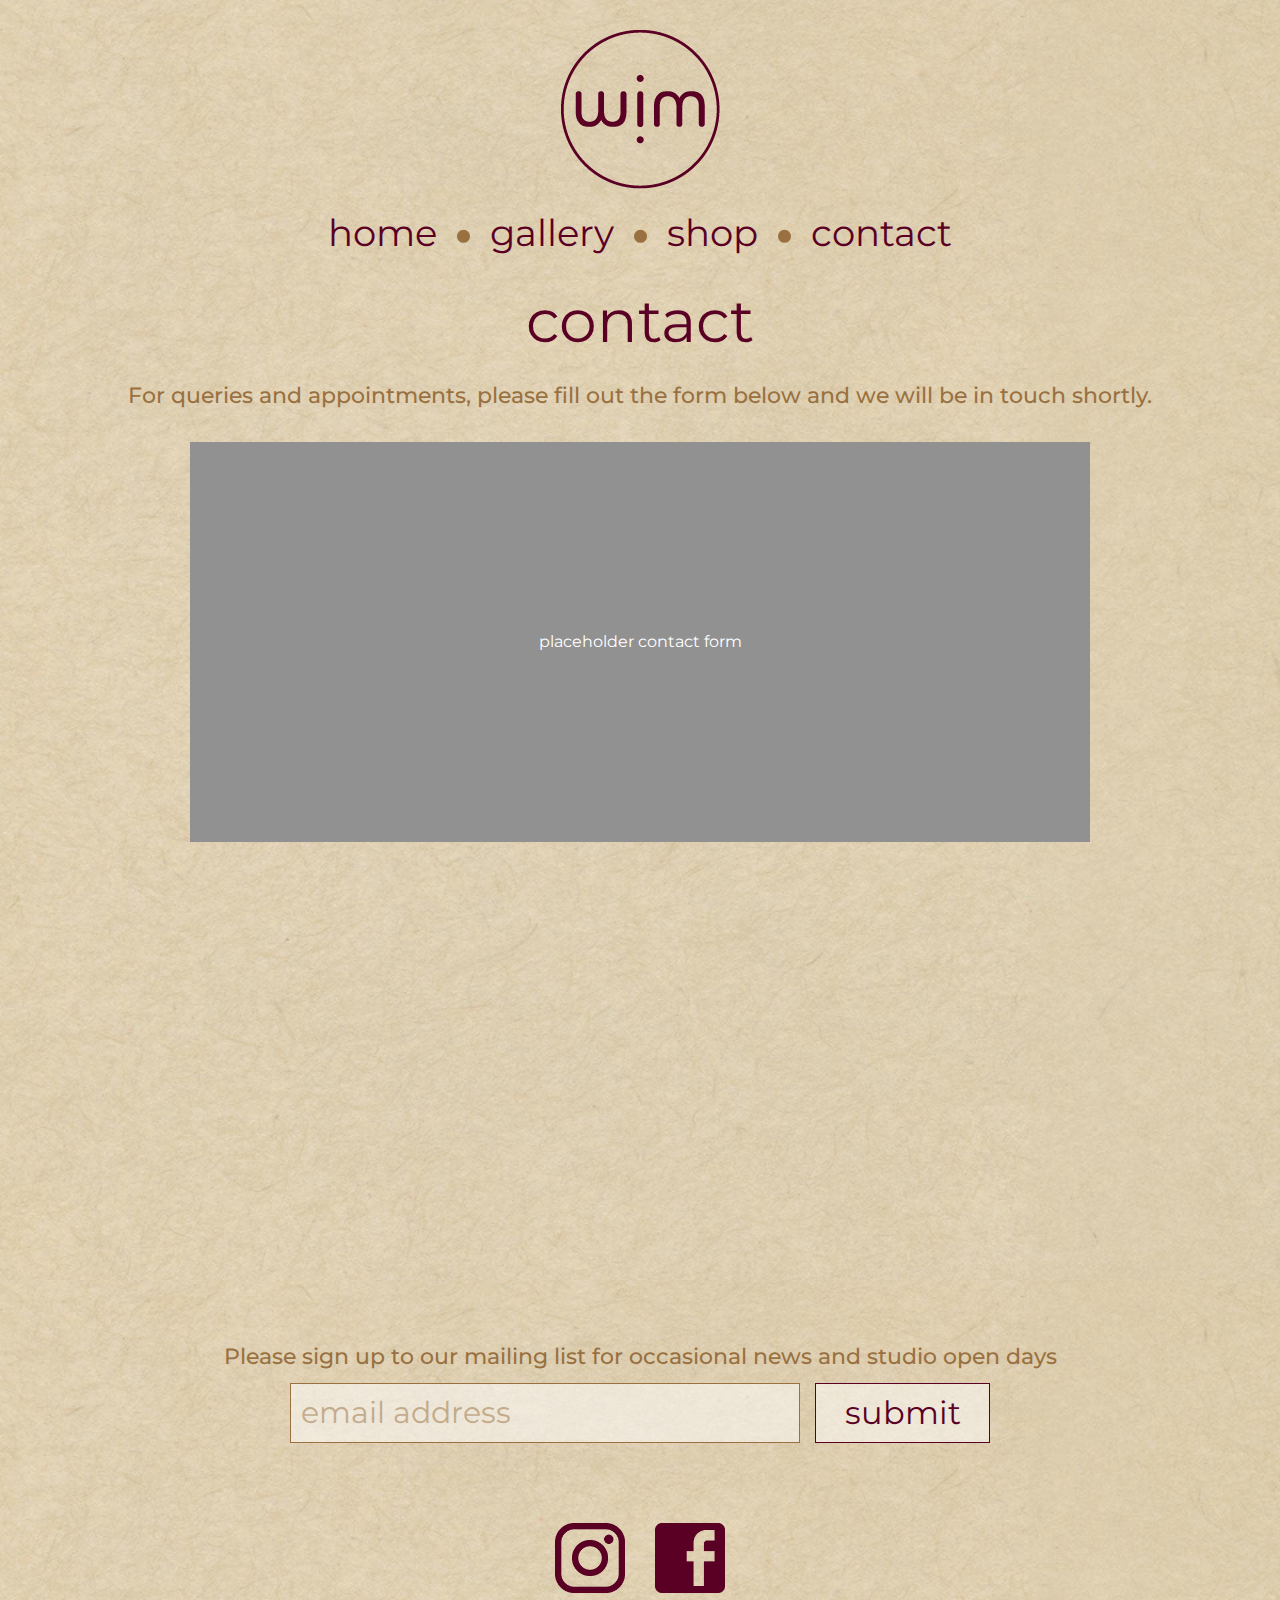
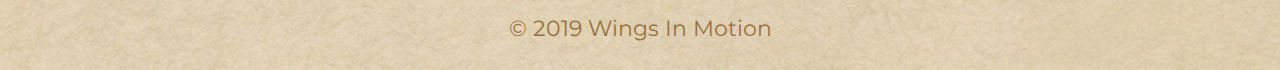
==== contact.html @ e887c4be "added shop and contact pages" ====
<!doctype html>
<html lang="en">

<head>
	<meta charset="utf-8">
	<meta http-equiv="x-ua-compatible" content="ie=edge">
	<title>Wings In Motion - Contact</title>
	<meta name="description" content="Bespoke and limited edition items for home and garden from the homebased studio of Dawn McGowan.">
	<meta name="viewport" content="width=device-width, initial-scale=1, shrink-to-fit=no">
	<link rel="apple-touch-icon" sizes="180x180" href="apple-touch-icon.png">
	<link rel="icon" type="image/png" sizes="32x32" href="favicon-32x32.png">
	<link rel="icon" type="image/png" sizes="16x16" href="favicon-16x16.png">
	<link rel="manifest" href="site.webmanifest">
	<link rel="mask-icon" href="safari-pinned-tab.svg" color="#5a0024">
	<meta name="apple-mobile-web-app-title" content="Wings In Motion">
	<meta name="application-name" content="Wings In Motion">
	<meta name="msapplication-TileColor" content="#decfb0">
	<meta name="theme-color" content="#decfb0">
	<link rel="stylesheet" type="text/css" href="css/reset.css">
	<link rel="stylesheet" type="text/css" href="css/main.css">
	<link href="https://fonts.googleapis.com/css?family=Montserrat:300,400,500,600" rel="stylesheet">
	<link rel="stylesheet" href="https://use.fontawesome.com/releases/v5.7.2/css/all.css" integrity="sha384-fnmOCqbTlWIlj8LyTjo7mOUStjsKC4pOpQbqyi7RrhN7udi9RwhKkMHpvLbHG9Sr" crossorigin="anonymous">
</head>
<body>
	<header>
		<a class="wimround-header" href="index.html">
			<img src="img/wimround.png" alt="logo">
		</a>
		<img class="hamburger" src="img/hamburger.svg" alt="Hamburger Menu">
		<ul class="nav">
			<li class="nav-item pointer"><a href="index.html">home</a></li>
			<li class="nav-divider"><span class="dot"></span></li>
			<li class="nav-item pointer"><a href="gallery.html">gallery</a></li>
			<li class="nav-divider"><span class="dot"></span></li>
			<li class="nav-item pointer"><a href="shop.html">shop</a></li>
			<li class="nav-divider"><span class="dot"></span></li>
			<li class="nav-item pointer"><a href="contact.html">contact</a></li>
		</ul>
		<ul class="mobile-nav off-screen">
			<li class="mobile-nav-item pointer"><a href="index.html">home</a></li>
			<li class="mobile-nav-divider"></li>
			<li class="mobile-nav-item pointer"><a href="gallery.html">gallery</a></li>
			<li class="mobile-nav-divider"></li>
			<li class="mobile-nav-item pointer"><a href="shop.html">shop</a></li>
			<li class="mobile-nav-divider"></li>
			<li class="mobile-nav-item pointer"><a href="contact.html">contact</a></li>
		</ul>
	</header>
	<main>
		<h3 class="page-title">contact</h3>
		<p class="info">For queries and appointments, please fill out the form below and we will be in touch shortly.</a></p>
		<div class="placeholder"><p>placeholder contact form</p></div>
		<iframe id="map" src="https://www.google.com/maps/embed?pb=!1m18!1m12!1m3!1d3198.474444418492!2d174.6906418515781!3d-36.71116517943088!2m3!1f0!2f0!3f0!3m2!1i1024!2i768!4f13.1!3m3!1m2!1s0x6d0d3b81225725a1%3A0xe1d98d40397ce5f4!2s222+Albany+Heights+Rd%2C+Albany+Heights%2C+Auckland+0792!5e0!3m2!1sen!2snz!4v1552367468288" width="600" height="450" frameborder="0" style="border:0" allowfullscreen></iframe>
		<p class="blurb">Please sign up to our mailing list for occasional news and studio open days</p>
		<div id="newsletter">
			<!-- Begin Mailchimp Signup Form -->
			<div id="mc_embed_signup">
				<form action="https://wingsinmotion.us20.list-manage.com/subscribe/post?u=8097c81861bed3ce3797327f9&amp;id=22207b58d7" method="post" id="mc-embedded-subscribe-form" name="mc-embedded-subscribe-form" class="validate" target="_blank" novalidate>
				    <div id="mc_embed_signup_scroll">
						<div class="mc-field-group">
							<input type="email" value="" name="EMAIL" placeholder="email address" class="required email" id="mce-EMAIL">
						</div>
						<div id="mce-responses" class="clear">
							<div class="response" id="mce-error-response" style="display:none"></div>
							<div class="response" id="mce-success-response" style="display:none"></div>
						</div>    <!-- real people should not fill this in and expect good things - do not remove this or risk form bot signups-->
					    <div style="position: absolute; left: -5000px;" aria-hidden="true"><input type="text" name="b_8097c81861bed3ce3797327f9_22207b58d7" tabindex="-1" value=""></div>
					    <div class="submit-group"><input type="submit" value="submit" name="subscribe" id="mc-embedded-subscribe"></div>
				    </div>
				</form>
			</div>
		</div>
	</main>
	<footer>
		<div class="social-media">
			<a href="#"><img src="img/instagram.png" alt="Instagram"></a>
			<a href="#"><img src="img/facebook.png" alt="Facebook"></a>
		</div>
		<div class="copyright">
			<p>&copy; 2019 Wings In Motion</p>
		</div>
	</footer>
	<script src="https://ajax.googleapis.com/ajax/libs/jquery/3.3.1/jquery.min.js"></script>
<!-- 	<script type='text/javascript' src='//s3.amazonaws.com/downloads.mailchimp.com/js/mc-validate.js'></script>
 -->	<script src="js/main.js"></script>
</body>

</html>
---- css/main.css ----
body {
    font-family: 'Montserrat', sans-serif;
    font-weight: 400;
	background-image: url(../img/background.jpg);
	background-color: #DECFB0;
	background-repeat: repeat;
	background-size: contain;
	padding: 30px;
}

header {
	display: block;
	margin: auto;
	max-width: 800px;
}

.hamburger {
	display: none;
}

.logo {
	display: block;
	margin: auto;
	max-width: 369px;
}

.sublogo {
	max-width: 435px;
	display: block;
	margin: 30px auto;
}

.logo img, .sublogo img {
	width: 100%;
}

.nav {
	display: block;
	text-align: center;
}

.nav li {
	display: inline-block;
	text-align: center;
}

.dot {
	height: 0.8rem;
	width: 0.8rem;
	background-color: #997141;
	border-radius: 50%;
	display: inline-block;
}

.nav-divider {
	transform: translateY(-0.2rem);
	padding: 0 1rem;
}

.nav-item a {
	text-decoration: none;
	color: #5A0024;
	font-size: 37px;
	display: inline-block;
}

.mobile-nav {
	display: none;
	text-align: center;
}

.mobile-nav li {
	display: inline-block;
	text-align: center;
	padding: 25px 0;
}

.mobile-nav-divider {
	background-color: #5A0024;
	width: 2px;
	margin: 15px 0;
}

.mobile-nav-item a {
	text-decoration: none;
	color: #5A0024;
	font-size: 25px;
	display: inline-block;
}


.pointer {
	cursor: pointer;
	transition: 0.25s ease opacity;
}

.pointer:hover {
	opacity: 0.6;
}

.pointer:active {
	opacity: 1;
}

main {
	margin: 40px auto;
}

.blurb, .info {
	display: block;
	margin: auto;
	text-align: center;
	font-size: 22px;
	font-weight: 500;
	line-height: 1.4;
	color: #997141;
	max-width: 1400px;
	margin-top: 20px;
}

.call-to-action, .contact-link {
	text-decoration: none;
	font-weight: 500;
	color: #5A0024;
}

.hero {
	display: block;
	margin: 50px auto;
	max-width: 100%;
}

.category-container {
	text-align: center;
	display: block;
	margin: 95px auto;
	max-width: 1000px;
}

.category-name {
	margin-bottom: 15px;
	font-size: 45px;
	text-decoration: none;
	color: #5A0024;
}

.category-container img {
	margin-top: 15px;
	max-width: 100%;
}

.wimround {
	display: block;
	margin: 0 auto 75px auto;
	max-width: 100%;
}

/*GALLERY PAGE*/
.wimround-header {
	display: block;
	margin: 0 auto 25px auto;
	max-width: 100%;
}

.wimround-header img {
	display: block;
	margin: auto;
}

.page-title {
	display: block;
	margin: auto;
	text-align: center;
	font-size: 60px;
	color: #5A0024;
}

#ceramics {
	margin-top: 60px;
}

#homewares {
	margin-bottom: 60px;
}

.view-more {
	float: right;
	font-size: 24px;
	text-decoration: none;
	color: #5A0024;
	padding-right: 2px;
}

.view-more i {
	font-size: 19px;
}

.to-top-container {
	display: flex;
	flex-direction: column;
	align-items: center;
	margin-bottom: 60px;
}

.to-top {
	border: 3px solid #5A0024;
	color: #5A0024;
	border-radius: 50%;
	height: 85px;
	width: 85px;
	display: flex;
	justify-content: center;
	align-items: center;
	font-size: 22px;
	font-weight: 500;
}

.to-top-image {
	width: 260px;
	margin-top: -15px;
}

.to-top:hover {
	cursor: pointer;
}

.to-top-image:hover {
	cursor: pointer;
}

/*SHOP PAGE*/
.info {
	margin-top: 30px;
}

/*CONTACT*/
#map {
	display: block;
	margin: auto;
}

/*MAILCHIMP*/
#newsletter {
	display: block;
	margin: 10px auto;
	max-width: 700px;
}

#mc_embed_signup_scroll {
	display: flex;
	justify-content: center;
	height: 60px;
}

.mc-field-group {
	width: 75%;
	padding-right: 15px;
}

#mce-EMAIL {
	width: 100%;
	height: 100%;
	padding-left: 10px;
	font-family: 'Montserrat', sans-serif;
	font-weight: 400;
	font-size: 30px;
	color: #997141;
	border: 1px solid #997141;
	background-color: rgba(255, 255, 255, 0.5);
}

#mce-EMAIL:focus {
	background-color: rgba(255, 255, 255, 1);
	outline-color: #5A0024;
}

#mce-EMAIL::-webkit-input-placeholder {
	color: #997141;
	opacity: 0.5;
}

#mce-EMAIL::-moz-placeholder {
	color: #997141;
	opacity: 0.5;
}

#mce-EMAIL:-ms-input-placeholder {
	color: #997141;
	opacity: 0.5;
}

#mce-EMAIL::placeholder {
	color: #997141;
	opacity: 0.5;
}

.submit-group {
	width: 25%;
}

#mc-embedded-subscribe {
	width: 100%;
	height: 100%;
	font-family: 'Montserrat', sans-serif;
	font-weight: 400;
	font-size: 32px;
	color: #5A0024;
	border: 1.5px solid #5A0024;
	background-color: rgba(255, 255, 255, 0.5);
	transition: 0.25s ease background-color;
}

#mc-embedded-subscribe:hover {
	cursor: pointer;
	background-color: rgba(255, 255, 255, 1);
}

#mc-embedded-subscribe:active {
	background-color: rgba(255, 255, 255, 0.5);
}

#mc-embedded-subscribe:focus {
	outline-color: #5A0024;
}

#mce-success-response {
	font-family: 'Montserrat', sans-serif;
	font-weight: 400;
	color: #5A0024;
}

/*Footer*/
footer {
	width: 100%;
	padding: 40px 0 0 0;
}

.social-media {
	display: flex;
	width: 100%;
	justify-content: center;
}

.social-media a {
	height: 70px;
	margin: 0 15px;
}

.social-media img {
	height: 100%;
}

.social-media img:hover {
	opacity: 0.8;
}

.copyright {
	width: 100%;
	margin-top: 25px;
}

.copyright p {
	text-align: center;
	color: #997141;
	font-size: 22px;
}

/*TABLET PORTRAIT*/
@media only screen and (max-width: 900px) {
 	body {
    	padding-right: 0;
    	padding-left: 0;
    }

	.to-top {
		height: 70px;
		width: 70px;
		font-size: 18px;
	}

	.to-top-image {
		width: 210px;
		margin-top: -15px;
	}
}

/*MOBILE*/
@media only screen and (max-width: 660px) {
	.logo {
		max-width: 250px;
		padding-left: 6px;
	}

	.sublogo {
		max-width: 395px;
		padding: 0 5px;
	}

	.nav {
		display: none;
	}

	.mobile-nav {
		display: flex;
		justify-content: space-around;
		position: absolute;
		top: 160px;
		width: 100%;
		background-color: rgba(255, 255, 255, 0.4);
		-webkit-transition: all 0.6s ease; /* Safari */
  		transition: all 0.6s ease;
	}

	.off-screen {
		transform: translateX(-100%);
	}

	.hamburger {
		display: block;
		position: absolute;
		top: 60px;
		right: 20px;
		height: 60px;
	}

	.blurb {
		font-size: 18px;
		padding: 0 10px;
	}

	.view-more {
		float: right;
		font-size: 22px;
		text-decoration: none;
		color: #5A0024;
		padding-right: 2px;
	}

	.view-more i {
		font-size: 16px;
	}

	#mc_embed_signup_scroll {
		flex-direction: column;
		align-items: center;
		height: 120px;
	}

	.mc-field-group {
		width: 100%;
		padding: 0;
		margin-bottom: 10px;
		height: 60px;
	}

	#mce-EMAIL {
		text-align: center;
	}

	.submit-group {
		width: 100%;
		height: 60px;
	}

	.to-top {
		border-width: 2px;
		height: 55px;
		width: 55px;
		font-size: 14px;
	}

	.to-top-image {
		width: 170px;
		margin-top: -10px;
	}

	#map {
		width: 90%;
	}

}

/*DELETE THIS*/
.placeholder {
	height: 400px;
	max-width: 900px;
	background-color: #919191;
	display: block;
	margin: 30px auto;
	display: flex;
	justify-content: center;
	align-items: center;
	color: #fff;
}
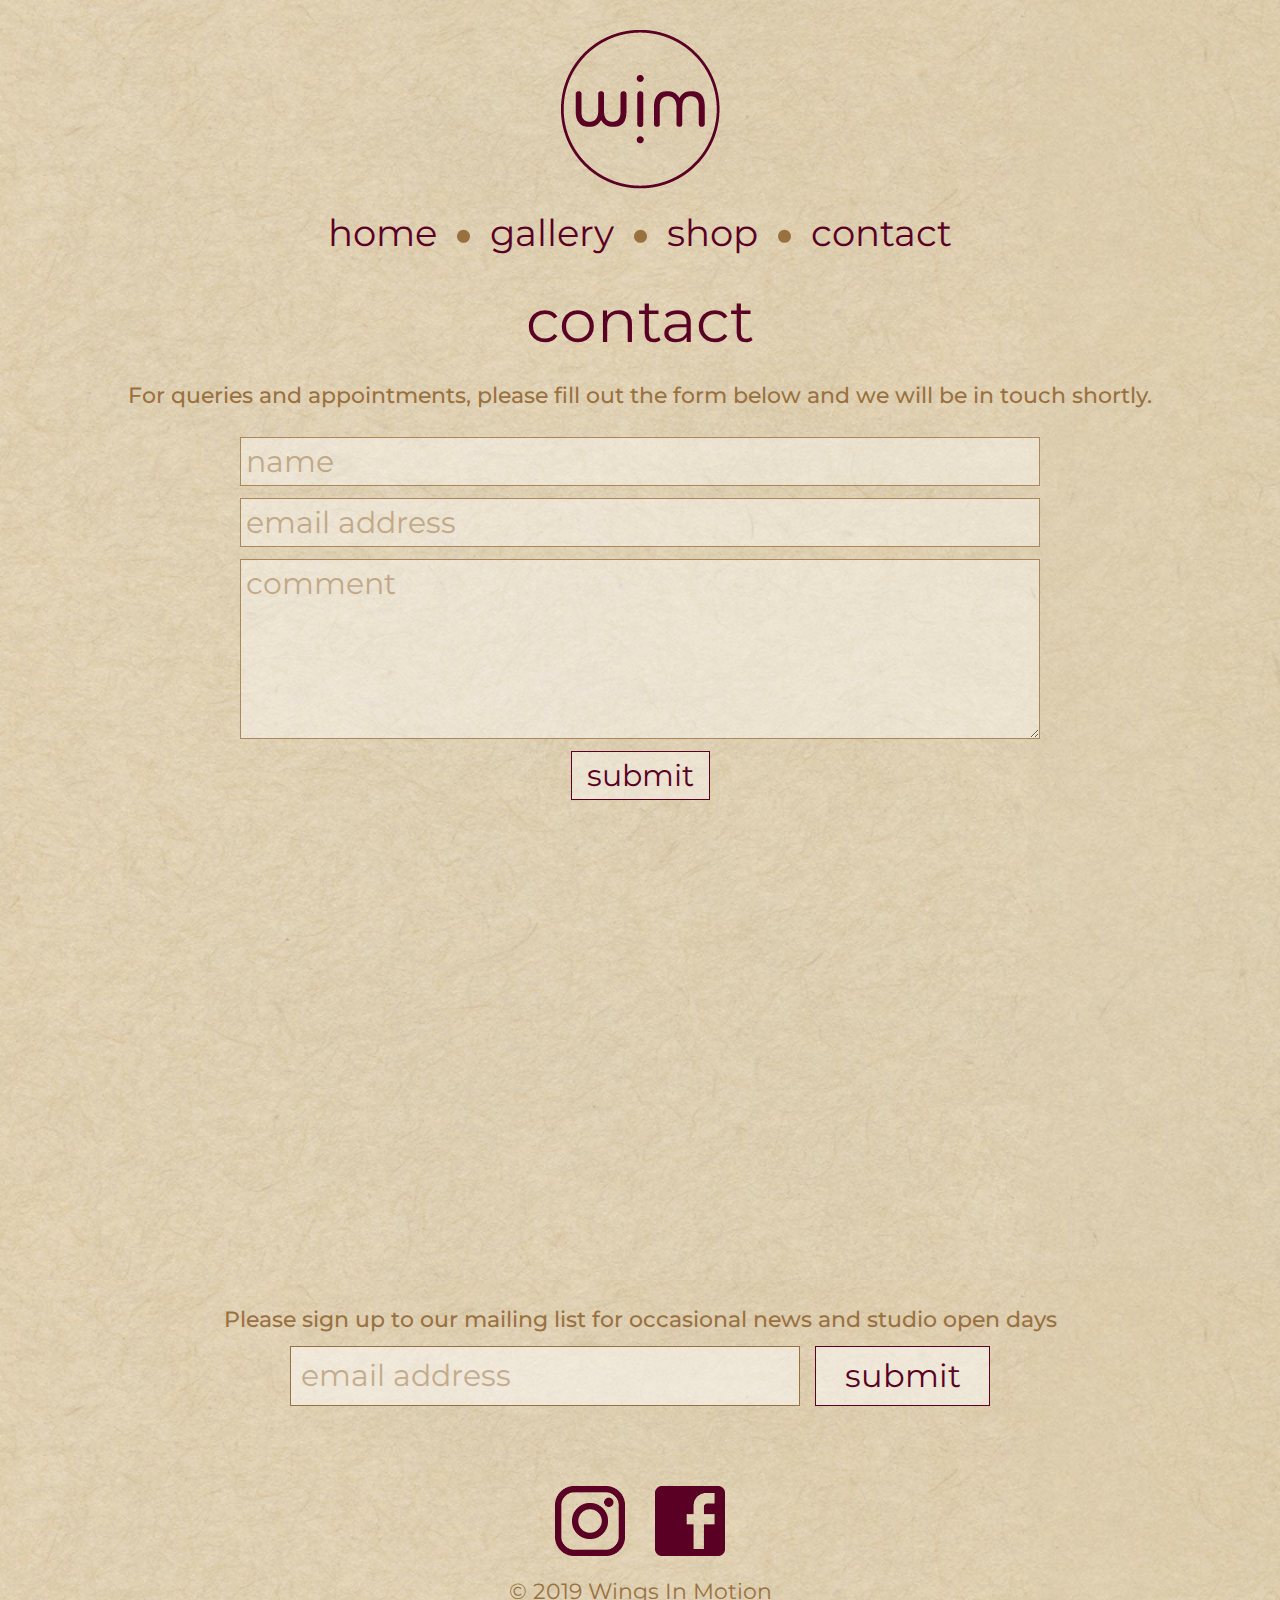
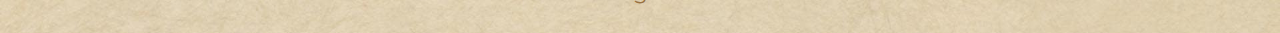
==== commit 7d0ed729: "added contact form v1" ====
--- a/contact.html
+++ b/contact.html
@@ -49,7 +49,16 @@
 	<main>
 		<h3 class="page-title">contact</h3>
 		<p class="info">For queries and appointments, please fill out the form below and we will be in touch shortly.</a></p>
-		<div class="placeholder"><p>placeholder contact form</p></div>
+		<div class="contact-container">
+		 	<form class="contact-form" action="https://formspree.io/wingsinmotionnz@gmail.com" method="POST" />
+			    <label for="name">Name</label>
+			    <input class="input-style" type="text" id="name" name="name" placeholder="name">
+			    <label for="email">Email Address</label>
+			    <input class="input-style" type="text" id="email" name="email" placeholder="email address">
+			    <textarea class="input-style" id="comment" name="comment" placeholder="comment" style="height:180px"></textarea>
+			    <input id="contact-submit" type="submit" value="submit">
+		 	</form>
+		</div>
 		<iframe id="map" src="https://www.google.com/maps/embed?pb=!1m18!1m12!1m3!1d3198.474444418492!2d174.6906418515781!3d-36.71116517943088!2m3!1f0!2f0!3f0!3m2!1i1024!2i768!4f13.1!3m3!1m2!1s0x6d0d3b81225725a1%3A0xe1d98d40397ce5f4!2s222+Albany+Heights+Rd%2C+Albany+Heights%2C+Auckland+0792!5e0!3m2!1sen!2snz!4v1552367468288" width="600" height="450" frameborder="0" style="border:0" allowfullscreen></iframe>
 		<p class="blurb">Please sign up to our mailing list for occasional news and studio open days</p>
 		<div id="newsletter">
@@ -81,8 +90,8 @@
 		</div>
 	</footer>
 	<script src="https://ajax.googleapis.com/ajax/libs/jquery/3.3.1/jquery.min.js"></script>
-<!-- 	<script type='text/javascript' src='//s3.amazonaws.com/downloads.mailchimp.com/js/mc-validate.js'></script>
- -->	<script src="js/main.js"></script>
+	<script type='text/javascript' src='//s3.amazonaws.com/downloads.mailchimp.com/js/mc-validate.js'></script>
+	<script src="js/main.js"></script>
 </body>
 
 </html>--- a/css/main.css
+++ b/css/main.css
@@ -237,6 +237,72 @@
 #map {
 	display: block;
 	margin: auto;
+}
+
+.contact-container {
+	width: 100%;
+	display: flex;
+	justify-content: center;
+}
+
+.contact-form {
+	width: 800px;
+	display: flex;
+	flex-direction: column;
+	align-items: center;
+	margin: 25px 0 35px 0; 
+}
+
+.input-style {
+	width: 100%;
+	font-family: 'Montserrat', sans-serif;
+    font-weight: 400;
+    font-size: 30px;
+    color: #997141;
+    background-color: rgba(255, 255, 255, 0.4);
+    border: 1px solid rgba(153, 113, 65, 0.8);
+    margin-bottom: 12px;
+    padding: 5px;
+}
+
+.input-style::-webkit-input-placeholder {
+	color: #997141;
+	opacity: 0.5;
+}
+
+.input-style::-moz-placeholder {
+	color: #997141;
+	opacity: 0.5;
+}
+
+.input-style:-ms-input-placeholder {
+	color: #997141;
+	opacity: 0.5;
+}
+
+.input-style::placeholder {
+	color: #997141;
+	opacity: 0.5;
+}
+
+.contact-form label {
+	display: none;
+}
+
+#contact-submit {
+	font-family: 'Montserrat', sans-serif;
+    font-weight: 400;
+    font-size: 30px;
+	color: #5A0024;
+	background-color: rgba(255, 255, 255, 0.4);
+	border: 1px solid #5A0024;
+	padding: 5px 15px;
+	transition: 0.25s ease background-color;
+}
+
+#contact-submit:hover {
+	cursor: pointer;
+	background-color: rgba(255, 255, 255, 0.8);
 }
 
 /*MAILCHIMP*/
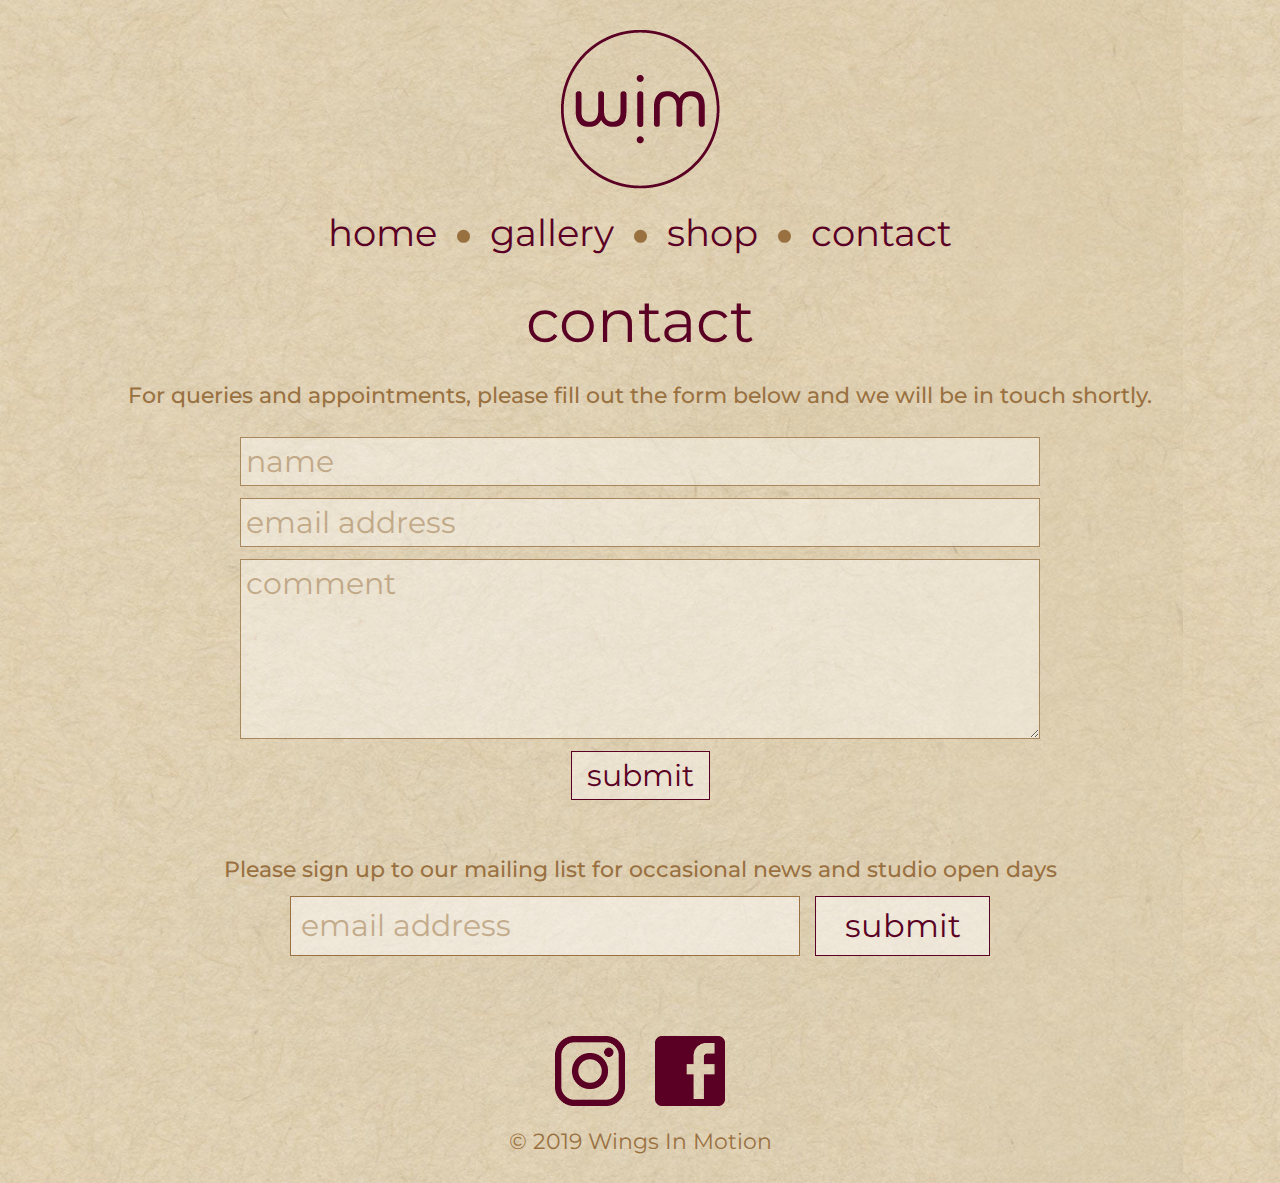
==== commit 2f2d32b7: "removed address iframe from contact page" ====
--- a/contact.html
+++ b/contact.html
@@ -59,7 +59,6 @@
 			    <input id="contact-submit" type="submit" value="submit">
 		 	</form>
 		</div>
-		<iframe id="map" src="https://www.google.com/maps/embed?pb=!1m18!1m12!1m3!1d3198.474444418492!2d174.6906418515781!3d-36.71116517943088!2m3!1f0!2f0!3f0!3m2!1i1024!2i768!4f13.1!3m3!1m2!1s0x6d0d3b81225725a1%3A0xe1d98d40397ce5f4!2s222+Albany+Heights+Rd%2C+Albany+Heights%2C+Auckland+0792!5e0!3m2!1sen!2snz!4v1552367468288" width="600" height="450" frameborder="0" style="border:0" allowfullscreen></iframe>
 		<p class="blurb">Please sign up to our mailing list for occasional news and studio open days</p>
 		<div id="newsletter">
 			<!-- Begin Mailchimp Signup Form -->
--- a/css/main.css
+++ b/css/main.css
@@ -91,11 +91,11 @@
 
 .pointer {
 	cursor: pointer;
-	transition: 0.25s ease opacity;
+	transition: 0.15s ease opacity;
 }
 
 .pointer:hover {
-	opacity: 0.6;
+	opacity: 0.7;
 }
 
 .pointer:active {
@@ -175,12 +175,38 @@
 	color: #5A0024;
 }
 
-#ceramics {
-	margin-top: 60px;
-}
-
-#homewares {
-	margin-bottom: 60px;
+.gallery-container {
+	display: block;
+	margin: auto;
+	max-width: 1200px;
+	margin-bottom: 40px;
+}
+
+.gallery-category {
+	margin: 30px 0 10px 0;
+	text-align: center;
+	font-size: 40px;
+	color: #5A0024;
+}
+
+.gallery-tab {
+	background-color: #e6dbc4;
+	border: 2px solid #5A0024;
+	padding: 0;
+	border-radius: 0.5em;
+	box-shadow: 0 10px 20px rgba(0,0,0,0.19), 0 6px 6px rgba(0,0,0,0.23);
+}
+
+.gallery-tab img {
+	width: 100%;
+	padding-bottom: 1px;
+}
+
+.gallery-tab img:last-child {
+	padding-bottom: 0;
+	margin-bottom: -3px;
+	border-bottom-left-radius: 0.5em;
+	border-bottom-right-radius: 0.5em;
 }
 
 .view-more {
@@ -373,20 +399,24 @@
 	color: #5A0024;
 	border: 1.5px solid #5A0024;
 	background-color: rgba(255, 255, 255, 0.5);
-	transition: 0.25s ease background-color;
+	transition: 0.15s ease all;
 }
 
 #mc-embedded-subscribe:hover {
 	cursor: pointer;
 	background-color: rgba(255, 255, 255, 1);
+	box-shadow: 0 1px 3px rgba(0,0,0,0.12), 0 1px 2px rgba(0,0,0,0.24);
 }
 
 #mc-embedded-subscribe:active {
 	background-color: rgba(255, 255, 255, 0.5);
+	box-shadow: none;
 }
 
 #mc-embedded-subscribe:focus {
 	outline-color: #5A0024;
+	background-color: rgba(255, 255, 255, 1);
+	box-shadow: 0 1px 3px rgba(0,0,0,0.12), 0 1px 2px rgba(0,0,0,0.24);
 }
 
 #mce-success-response {
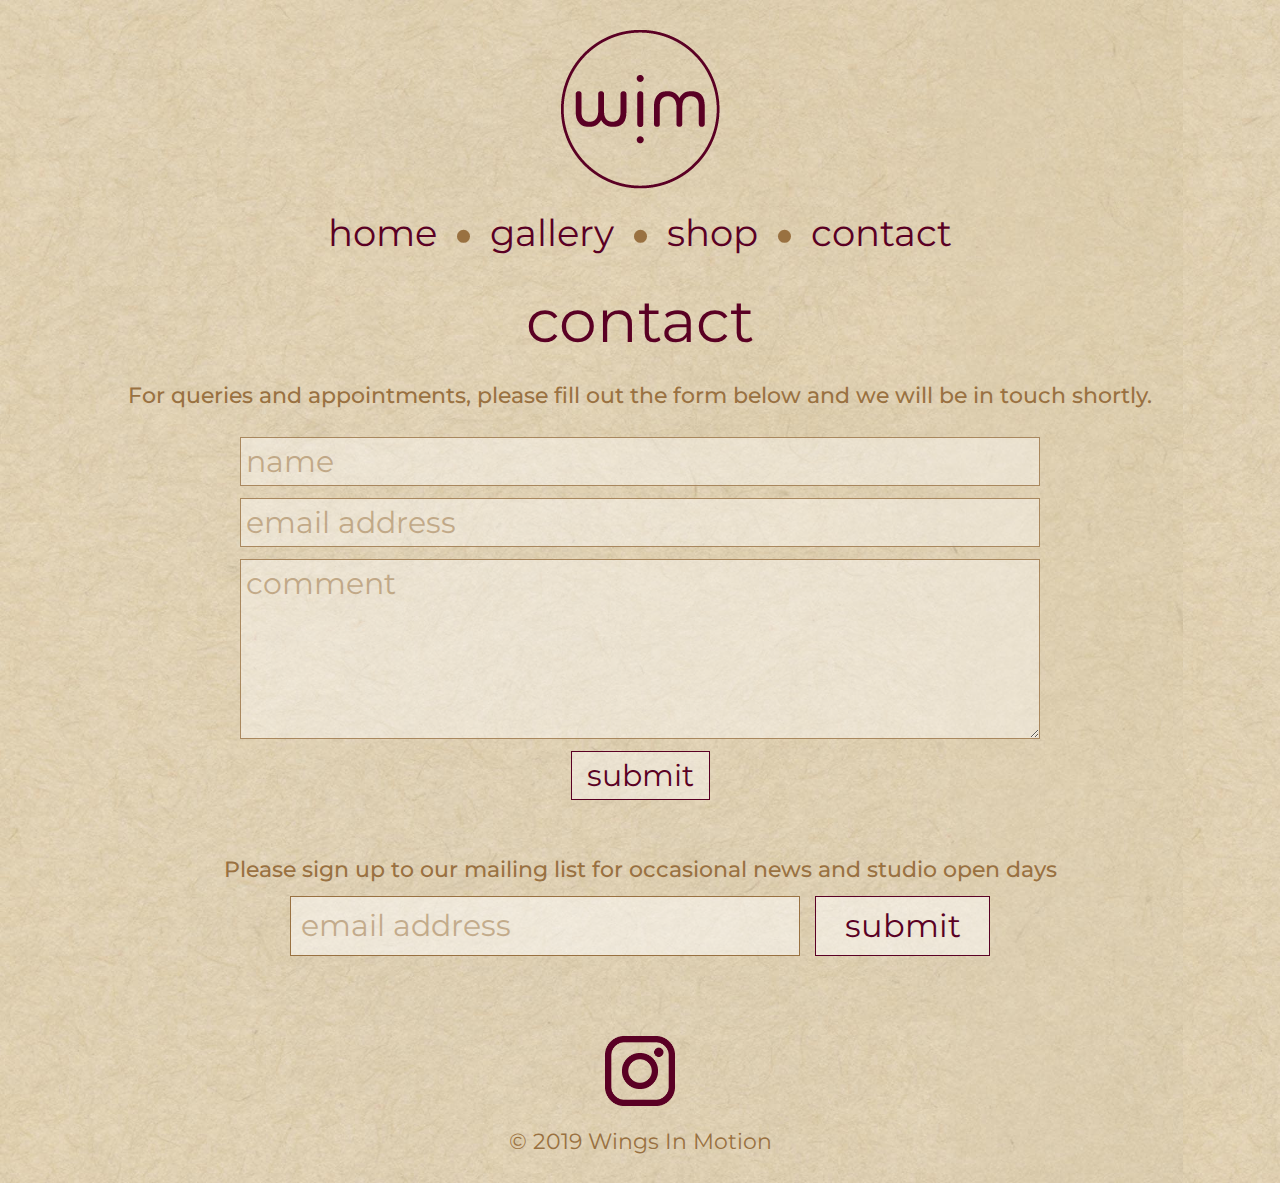
==== commit 4b64134e: "added apron photos and instagram link" ====
--- a/contact.html
+++ b/contact.html
@@ -81,8 +81,8 @@
 	</main>
 	<footer>
 		<div class="social-media">
-			<a href="#"><img src="img/instagram.png" alt="Instagram"></a>
-			<a href="#"><img src="img/facebook.png" alt="Facebook"></a>
+			<a href="https://www.instagram.com/wingsinmotionnz/"><img src="img/instagram.png" alt="Instagram"></a>
+			<!-- <a href="#"><img src="img/facebook.png" alt="Facebook"></a> -->
 		</div>
 		<div class="copyright">
 			<p>&copy; 2019 Wings In Motion</p>
--- a/css/main.css
+++ b/css/main.css
@@ -257,6 +257,11 @@
 /*SHOP PAGE*/
 .info {
 	margin-top: 30px;
+}
+
+#shop-image {
+	display: block;
+	margin: auto;
 }
 
 /*CONTACT*/
@@ -574,17 +579,4 @@
 		width: 90%;
 	}
 
-}
-
-/*DELETE THIS*/
-.placeholder {
-	height: 400px;
-	max-width: 900px;
-	background-color: #919191;
-	display: block;
-	margin: 30px auto;
-	display: flex;
-	justify-content: center;
-	align-items: center;
-	color: #fff;
 }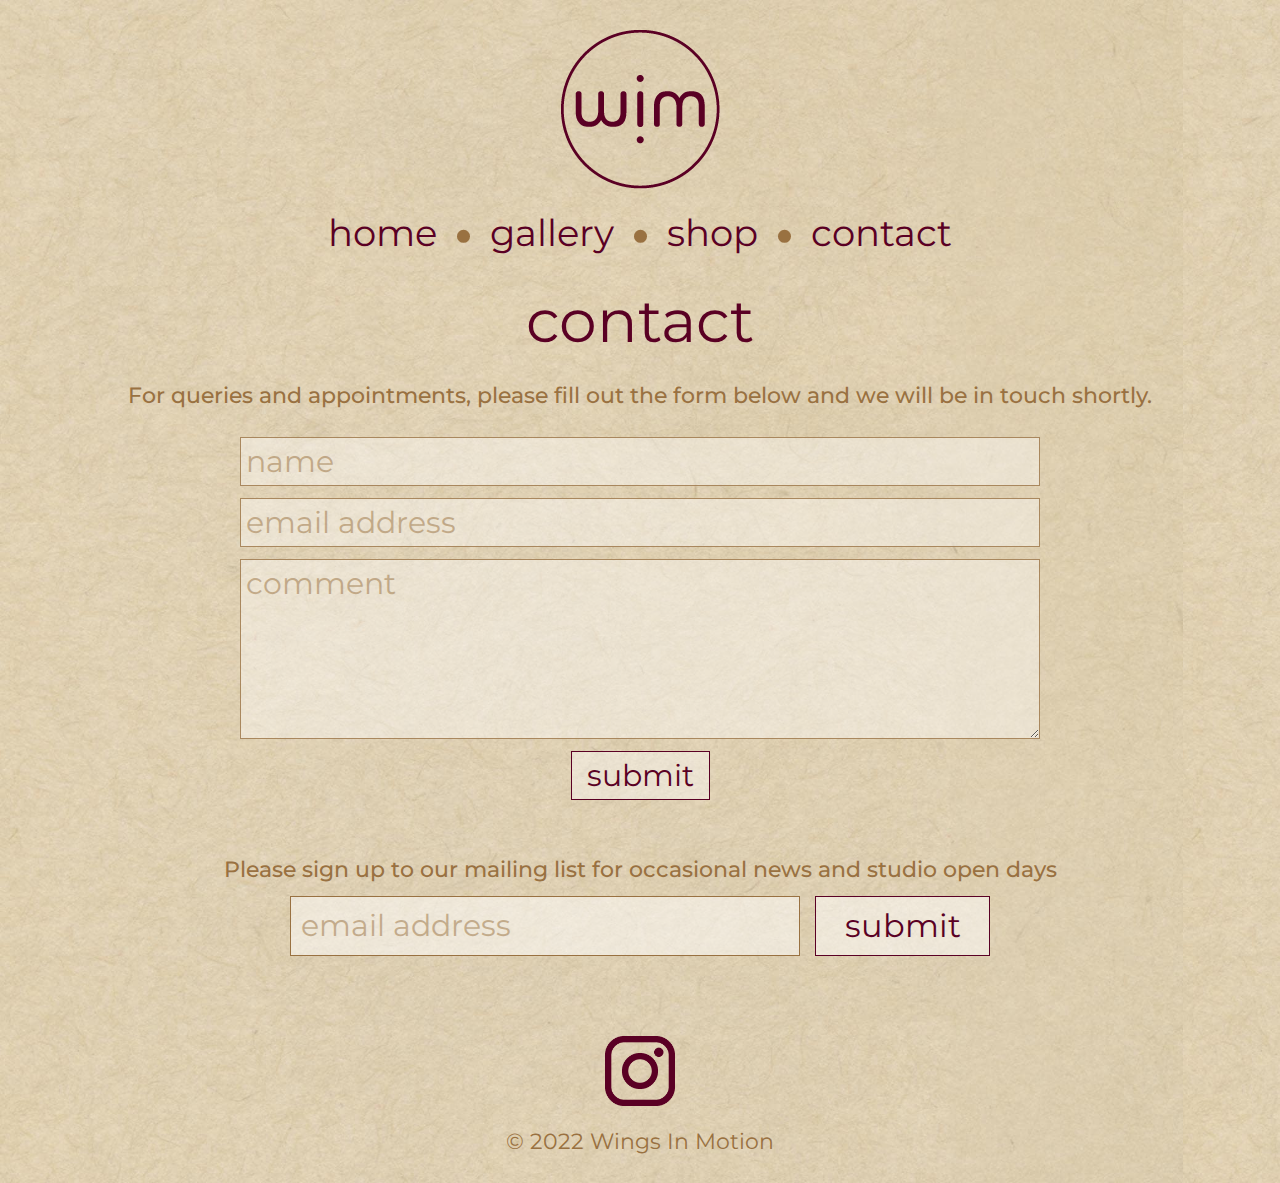
==== commit e2845735: "update for migration" ====
--- a/contact.html
+++ b/contact.html
@@ -1,96 +1,96 @@
-<!doctype html>
-<html lang="en">
-
-<head>
-	<meta charset="utf-8">
-	<meta http-equiv="x-ua-compatible" content="ie=edge">
-	<title>Wings In Motion - Contact</title>
-	<meta name="description" content="Bespoke and limited edition items for home and garden from the homebased studio of Dawn McGowan.">
-	<meta name="viewport" content="width=device-width, initial-scale=1, shrink-to-fit=no">
-	<link rel="apple-touch-icon" sizes="180x180" href="apple-touch-icon.png">
-	<link rel="icon" type="image/png" sizes="32x32" href="favicon-32x32.png">
-	<link rel="icon" type="image/png" sizes="16x16" href="favicon-16x16.png">
-	<link rel="manifest" href="site.webmanifest">
-	<link rel="mask-icon" href="safari-pinned-tab.svg" color="#5a0024">
-	<meta name="apple-mobile-web-app-title" content="Wings In Motion">
-	<meta name="application-name" content="Wings In Motion">
-	<meta name="msapplication-TileColor" content="#decfb0">
-	<meta name="theme-color" content="#decfb0">
-	<link rel="stylesheet" type="text/css" href="css/reset.css">
-	<link rel="stylesheet" type="text/css" href="css/main.css">
-	<link href="https://fonts.googleapis.com/css?family=Montserrat:300,400,500,600" rel="stylesheet">
-	<link rel="stylesheet" href="https://use.fontawesome.com/releases/v5.7.2/css/all.css" integrity="sha384-fnmOCqbTlWIlj8LyTjo7mOUStjsKC4pOpQbqyi7RrhN7udi9RwhKkMHpvLbHG9Sr" crossorigin="anonymous">
-</head>
-<body>
-	<header>
-		<a class="wimround-header" href="index.html">
-			<img src="img/wimround.png" alt="logo">
-		</a>
-		<img class="hamburger" src="img/hamburger.svg" alt="Hamburger Menu">
-		<ul class="nav">
-			<li class="nav-item pointer"><a href="index.html">home</a></li>
-			<li class="nav-divider"><span class="dot"></span></li>
-			<li class="nav-item pointer"><a href="gallery.html">gallery</a></li>
-			<li class="nav-divider"><span class="dot"></span></li>
-			<li class="nav-item pointer"><a href="shop.html">shop</a></li>
-			<li class="nav-divider"><span class="dot"></span></li>
-			<li class="nav-item pointer"><a href="contact.html">contact</a></li>
-		</ul>
-		<ul class="mobile-nav off-screen">
-			<li class="mobile-nav-item pointer"><a href="index.html">home</a></li>
-			<li class="mobile-nav-divider"></li>
-			<li class="mobile-nav-item pointer"><a href="gallery.html">gallery</a></li>
-			<li class="mobile-nav-divider"></li>
-			<li class="mobile-nav-item pointer"><a href="shop.html">shop</a></li>
-			<li class="mobile-nav-divider"></li>
-			<li class="mobile-nav-item pointer"><a href="contact.html">contact</a></li>
-		</ul>
-	</header>
-	<main>
-		<h3 class="page-title">contact</h3>
-		<p class="info">For queries and appointments, please fill out the form below and we will be in touch shortly.</a></p>
-		<div class="contact-container">
-		 	<form class="contact-form" action="https://formspree.io/wingsinmotionnz@gmail.com" method="POST" />
-			    <label for="name">Name</label>
-			    <input class="input-style" type="text" id="name" name="name" placeholder="name">
-			    <label for="email">Email Address</label>
-			    <input class="input-style" type="text" id="email" name="email" placeholder="email address">
-			    <textarea class="input-style" id="comment" name="comment" placeholder="comment" style="height:180px"></textarea>
-			    <input id="contact-submit" type="submit" value="submit">
-		 	</form>
-		</div>
-		<p class="blurb">Please sign up to our mailing list for occasional news and studio open days</p>
-		<div id="newsletter">
-			<!-- Begin Mailchimp Signup Form -->
-			<div id="mc_embed_signup">
-				<form action="https://wingsinmotion.us20.list-manage.com/subscribe/post?u=8097c81861bed3ce3797327f9&amp;id=22207b58d7" method="post" id="mc-embedded-subscribe-form" name="mc-embedded-subscribe-form" class="validate" target="_blank" novalidate>
-				    <div id="mc_embed_signup_scroll">
-						<div class="mc-field-group">
-							<input type="email" value="" name="EMAIL" placeholder="email address" class="required email" id="mce-EMAIL">
-						</div>
-						<div id="mce-responses" class="clear">
-							<div class="response" id="mce-error-response" style="display:none"></div>
-							<div class="response" id="mce-success-response" style="display:none"></div>
-						</div>    <!-- real people should not fill this in and expect good things - do not remove this or risk form bot signups-->
-					    <div style="position: absolute; left: -5000px;" aria-hidden="true"><input type="text" name="b_8097c81861bed3ce3797327f9_22207b58d7" tabindex="-1" value=""></div>
-					    <div class="submit-group"><input type="submit" value="submit" name="subscribe" id="mc-embedded-subscribe"></div>
-				    </div>
-				</form>
-			</div>
-		</div>
-	</main>
-	<footer>
-		<div class="social-media">
-			<a href="https://www.instagram.com/wingsinmotionnz/"><img src="img/instagram.png" alt="Instagram"></a>
-			<!-- <a href="#"><img src="img/facebook.png" alt="Facebook"></a> -->
-		</div>
-		<div class="copyright">
-			<p>&copy; 2019 Wings In Motion</p>
-		</div>
-	</footer>
-	<script src="https://ajax.googleapis.com/ajax/libs/jquery/3.3.1/jquery.min.js"></script>
-	<script type='text/javascript' src='//s3.amazonaws.com/downloads.mailchimp.com/js/mc-validate.js'></script>
-	<script src="js/main.js"></script>
-</body>
-
+<!doctype html>
+<html lang="en">
+
+<head>
+	<meta charset="utf-8">
+	<meta http-equiv="x-ua-compatible" content="ie=edge">
+	<title>Wings In Motion - Contact</title>
+	<meta name="description" content="Bespoke and limited edition items for home and garden from the homebased studio of Dawn McGowan.">
+	<meta name="viewport" content="width=device-width, initial-scale=1, shrink-to-fit=no">
+	<link rel="apple-touch-icon" sizes="180x180" href="apple-touch-icon.png">
+	<link rel="icon" type="image/png" sizes="32x32" href="favicon-32x32.png">
+	<link rel="icon" type="image/png" sizes="16x16" href="favicon-16x16.png">
+	<link rel="manifest" href="site.webmanifest">
+	<link rel="mask-icon" href="safari-pinned-tab.svg" color="#5a0024">
+	<meta name="apple-mobile-web-app-title" content="Wings In Motion">
+	<meta name="application-name" content="Wings In Motion">
+	<meta name="msapplication-TileColor" content="#decfb0">
+	<meta name="theme-color" content="#decfb0">
+	<link rel="stylesheet" type="text/css" href="css/reset.css">
+	<link rel="stylesheet" type="text/css" href="css/main.css">
+	<link href="https://fonts.googleapis.com/css?family=Montserrat:300,400,500,600" rel="stylesheet">
+	<link rel="stylesheet" href="https://use.fontawesome.com/releases/v5.7.2/css/all.css" integrity="sha384-fnmOCqbTlWIlj8LyTjo7mOUStjsKC4pOpQbqyi7RrhN7udi9RwhKkMHpvLbHG9Sr" crossorigin="anonymous">
+</head>
+<body>
+	<header>
+		<a class="wimround-header" href="index.html">
+			<img src="img/wimround.png" alt="logo">
+		</a>
+		<img class="hamburger" src="img/hamburger.svg" alt="Hamburger Menu">
+		<ul class="nav">
+			<li class="nav-item pointer"><a href="index.html">home</a></li>
+			<li class="nav-divider"><span class="dot"></span></li>
+			<li class="nav-item pointer"><a href="gallery.html">gallery</a></li>
+			<li class="nav-divider"><span class="dot"></span></li>
+			<li class="nav-item pointer"><a href="shop.html">shop</a></li>
+			<li class="nav-divider"><span class="dot"></span></li>
+			<li class="nav-item pointer"><a href="contact.html">contact</a></li>
+		</ul>
+		<ul class="mobile-nav off-screen">
+			<li class="mobile-nav-item pointer"><a href="index.html">home</a></li>
+			<li class="mobile-nav-divider"></li>
+			<li class="mobile-nav-item pointer"><a href="gallery.html">gallery</a></li>
+			<li class="mobile-nav-divider"></li>
+			<li class="mobile-nav-item pointer"><a href="shop.html">shop</a></li>
+			<li class="mobile-nav-divider"></li>
+			<li class="mobile-nav-item pointer"><a href="contact.html">contact</a></li>
+		</ul>
+	</header>
+	<main>
+		<h3 class="page-title">contact</h3>
+		<p class="info">For queries and appointments, please fill out the form below and we will be in touch shortly.</a></p>
+		<div class="contact-container">
+		 	<form class="contact-form" action="https://formspree.io/f/myylezbp" method="POST" />
+			    <label for="name">Name</label>
+			    <input class="input-style" type="text" id="name" name="name" placeholder="name">
+			    <label for="email">Email Address</label>
+			    <input class="input-style" type="text" id="email" name="email" placeholder="email address">
+			    <textarea class="input-style" id="comment" name="comment" placeholder="comment" style="height:180px"></textarea>
+			    <input id="contact-submit" type="submit" value="submit">
+		 	</form>
+		</div>
+		<p class="blurb">Please sign up to our mailing list for occasional news and studio open days</p>
+		<div id="newsletter">
+			<!-- Begin Mailchimp Signup Form -->
+			<div id="mc_embed_signup">
+				<form action="https://wingsinmotion.us20.list-manage.com/subscribe/post?u=8097c81861bed3ce3797327f9&amp;id=22207b58d7" method="post" id="mc-embedded-subscribe-form" name="mc-embedded-subscribe-form" class="validate" target="_blank" novalidate>
+				    <div id="mc_embed_signup_scroll">
+						<div class="mc-field-group">
+							<input type="email" value="" name="EMAIL" placeholder="email address" class="required email" id="mce-EMAIL">
+						</div>
+						<div id="mce-responses" class="clear">
+							<div class="response" id="mce-error-response" style="display:none"></div>
+							<div class="response" id="mce-success-response" style="display:none"></div>
+						</div>    <!-- real people should not fill this in and expect good things - do not remove this or risk form bot signups-->
+					    <div style="position: absolute; left: -5000px;" aria-hidden="true"><input type="text" name="b_8097c81861bed3ce3797327f9_22207b58d7" tabindex="-1" value=""></div>
+					    <div class="submit-group"><input type="submit" value="submit" name="subscribe" id="mc-embedded-subscribe"></div>
+				    </div>
+				</form>
+			</div>
+		</div>
+	</main>
+	<footer>
+		<div class="social-media">
+			<a href="https://www.instagram.com/wingsinmotionnz/"><img src="img/instagram.png" alt="Instagram"></a>
+			<!-- <a href="#"><img src="img/facebook.png" alt="Facebook"></a> -->
+		</div>
+		<div class="copyright">
+			<p>&copy; 2022 Wings In Motion</p>
+		</div>
+	</footer>
+	<script src="https://ajax.googleapis.com/ajax/libs/jquery/3.3.1/jquery.min.js"></script>
+	<script type='text/javascript' src='//s3.amazonaws.com/downloads.mailchimp.com/js/mc-validate.js'></script>
+	<script src="js/main.js"></script>
+</body>
+
 </html>--- a/css/main.css
+++ b/css/main.css
@@ -1,582 +1,582 @@
-body {
-    font-family: 'Montserrat', sans-serif;
-    font-weight: 400;
-	background-image: url(../img/background.jpg);
-	background-color: #DECFB0;
-	background-repeat: repeat;
-	background-size: contain;
-	padding: 30px;
-}
-
-header {
-	display: block;
-	margin: auto;
-	max-width: 800px;
-}
-
-.hamburger {
-	display: none;
-}
-
-.logo {
-	display: block;
-	margin: auto;
-	max-width: 369px;
-}
-
-.sublogo {
-	max-width: 435px;
-	display: block;
-	margin: 30px auto;
-}
-
-.logo img, .sublogo img {
-	width: 100%;
-}
-
-.nav {
-	display: block;
-	text-align: center;
-}
-
-.nav li {
-	display: inline-block;
-	text-align: center;
-}
-
-.dot {
-	height: 0.8rem;
-	width: 0.8rem;
-	background-color: #997141;
-	border-radius: 50%;
-	display: inline-block;
-}
-
-.nav-divider {
-	transform: translateY(-0.2rem);
-	padding: 0 1rem;
-}
-
-.nav-item a {
-	text-decoration: none;
-	color: #5A0024;
-	font-size: 37px;
-	display: inline-block;
-}
-
-.mobile-nav {
-	display: none;
-	text-align: center;
-}
-
-.mobile-nav li {
-	display: inline-block;
-	text-align: center;
-	padding: 25px 0;
-}
-
-.mobile-nav-divider {
-	background-color: #5A0024;
-	width: 2px;
-	margin: 15px 0;
-}
-
-.mobile-nav-item a {
-	text-decoration: none;
-	color: #5A0024;
-	font-size: 25px;
-	display: inline-block;
-}
-
-
-.pointer {
-	cursor: pointer;
-	transition: 0.15s ease opacity;
-}
-
-.pointer:hover {
-	opacity: 0.7;
-}
-
-.pointer:active {
-	opacity: 1;
-}
-
-main {
-	margin: 40px auto;
-}
-
-.blurb, .info {
-	display: block;
-	margin: auto;
-	text-align: center;
-	font-size: 22px;
-	font-weight: 500;
-	line-height: 1.4;
-	color: #997141;
-	max-width: 1400px;
-	margin-top: 20px;
-}
-
-.call-to-action, .contact-link {
-	text-decoration: none;
-	font-weight: 500;
-	color: #5A0024;
-}
-
-.hero {
-	display: block;
-	margin: 50px auto;
-	max-width: 100%;
-}
-
-.category-container {
-	text-align: center;
-	display: block;
-	margin: 95px auto;
-	max-width: 1000px;
-}
-
-.category-name {
-	margin-bottom: 15px;
-	font-size: 45px;
-	text-decoration: none;
-	color: #5A0024;
-}
-
-.category-container img {
-	margin-top: 15px;
-	max-width: 100%;
-}
-
-.wimround {
-	display: block;
-	margin: 0 auto 75px auto;
-	max-width: 100%;
-}
-
-/*GALLERY PAGE*/
-.wimround-header {
-	display: block;
-	margin: 0 auto 25px auto;
-	max-width: 100%;
-}
-
-.wimround-header img {
-	display: block;
-	margin: auto;
-}
-
-.page-title {
-	display: block;
-	margin: auto;
-	text-align: center;
-	font-size: 60px;
-	color: #5A0024;
-}
-
-.gallery-container {
-	display: block;
-	margin: auto;
-	max-width: 1200px;
-	margin-bottom: 40px;
-}
-
-.gallery-category {
-	margin: 30px 0 10px 0;
-	text-align: center;
-	font-size: 40px;
-	color: #5A0024;
-}
-
-.gallery-tab {
-	background-color: #e6dbc4;
-	border: 2px solid #5A0024;
-	padding: 0;
-	border-radius: 0.5em;
-	box-shadow: 0 10px 20px rgba(0,0,0,0.19), 0 6px 6px rgba(0,0,0,0.23);
-}
-
-.gallery-tab img {
-	width: 100%;
-	padding-bottom: 1px;
-}
-
-.gallery-tab img:last-child {
-	padding-bottom: 0;
-	margin-bottom: -3px;
-	border-bottom-left-radius: 0.5em;
-	border-bottom-right-radius: 0.5em;
-}
-
-.view-more {
-	float: right;
-	font-size: 24px;
-	text-decoration: none;
-	color: #5A0024;
-	padding-right: 2px;
-}
-
-.view-more i {
-	font-size: 19px;
-}
-
-.to-top-container {
-	display: flex;
-	flex-direction: column;
-	align-items: center;
-	margin-bottom: 60px;
-}
-
-.to-top {
-	border: 3px solid #5A0024;
-	color: #5A0024;
-	border-radius: 50%;
-	height: 85px;
-	width: 85px;
-	display: flex;
-	justify-content: center;
-	align-items: center;
-	font-size: 22px;
-	font-weight: 500;
-}
-
-.to-top-image {
-	width: 260px;
-	margin-top: -15px;
-}
-
-.to-top:hover {
-	cursor: pointer;
-}
-
-.to-top-image:hover {
-	cursor: pointer;
-}
-
-/*SHOP PAGE*/
-.info {
-	margin-top: 30px;
-}
-
-#shop-image {
-	display: block;
-	margin: auto;
-}
-
-/*CONTACT*/
-#map {
-	display: block;
-	margin: auto;
-}
-
-.contact-container {
-	width: 100%;
-	display: flex;
-	justify-content: center;
-}
-
-.contact-form {
-	width: 800px;
-	display: flex;
-	flex-direction: column;
-	align-items: center;
-	margin: 25px 0 35px 0; 
-}
-
-.input-style {
-	width: 100%;
-	font-family: 'Montserrat', sans-serif;
-    font-weight: 400;
-    font-size: 30px;
-    color: #997141;
-    background-color: rgba(255, 255, 255, 0.4);
-    border: 1px solid rgba(153, 113, 65, 0.8);
-    margin-bottom: 12px;
-    padding: 5px;
-}
-
-.input-style::-webkit-input-placeholder {
-	color: #997141;
-	opacity: 0.5;
-}
-
-.input-style::-moz-placeholder {
-	color: #997141;
-	opacity: 0.5;
-}
-
-.input-style:-ms-input-placeholder {
-	color: #997141;
-	opacity: 0.5;
-}
-
-.input-style::placeholder {
-	color: #997141;
-	opacity: 0.5;
-}
-
-.contact-form label {
-	display: none;
-}
-
-#contact-submit {
-	font-family: 'Montserrat', sans-serif;
-    font-weight: 400;
-    font-size: 30px;
-	color: #5A0024;
-	background-color: rgba(255, 255, 255, 0.4);
-	border: 1px solid #5A0024;
-	padding: 5px 15px;
-	transition: 0.25s ease background-color;
-}
-
-#contact-submit:hover {
-	cursor: pointer;
-	background-color: rgba(255, 255, 255, 0.8);
-}
-
-/*MAILCHIMP*/
-#newsletter {
-	display: block;
-	margin: 10px auto;
-	max-width: 700px;
-}
-
-#mc_embed_signup_scroll {
-	display: flex;
-	justify-content: center;
-	height: 60px;
-}
-
-.mc-field-group {
-	width: 75%;
-	padding-right: 15px;
-}
-
-#mce-EMAIL {
-	width: 100%;
-	height: 100%;
-	padding-left: 10px;
-	font-family: 'Montserrat', sans-serif;
-	font-weight: 400;
-	font-size: 30px;
-	color: #997141;
-	border: 1px solid #997141;
-	background-color: rgba(255, 255, 255, 0.5);
-}
-
-#mce-EMAIL:focus {
-	background-color: rgba(255, 255, 255, 1);
-	outline-color: #5A0024;
-}
-
-#mce-EMAIL::-webkit-input-placeholder {
-	color: #997141;
-	opacity: 0.5;
-}
-
-#mce-EMAIL::-moz-placeholder {
-	color: #997141;
-	opacity: 0.5;
-}
-
-#mce-EMAIL:-ms-input-placeholder {
-	color: #997141;
-	opacity: 0.5;
-}
-
-#mce-EMAIL::placeholder {
-	color: #997141;
-	opacity: 0.5;
-}
-
-.submit-group {
-	width: 25%;
-}
-
-#mc-embedded-subscribe {
-	width: 100%;
-	height: 100%;
-	font-family: 'Montserrat', sans-serif;
-	font-weight: 400;
-	font-size: 32px;
-	color: #5A0024;
-	border: 1.5px solid #5A0024;
-	background-color: rgba(255, 255, 255, 0.5);
-	transition: 0.15s ease all;
-}
-
-#mc-embedded-subscribe:hover {
-	cursor: pointer;
-	background-color: rgba(255, 255, 255, 1);
-	box-shadow: 0 1px 3px rgba(0,0,0,0.12), 0 1px 2px rgba(0,0,0,0.24);
-}
-
-#mc-embedded-subscribe:active {
-	background-color: rgba(255, 255, 255, 0.5);
-	box-shadow: none;
-}
-
-#mc-embedded-subscribe:focus {
-	outline-color: #5A0024;
-	background-color: rgba(255, 255, 255, 1);
-	box-shadow: 0 1px 3px rgba(0,0,0,0.12), 0 1px 2px rgba(0,0,0,0.24);
-}
-
-#mce-success-response {
-	font-family: 'Montserrat', sans-serif;
-	font-weight: 400;
-	color: #5A0024;
-}
-
-/*Footer*/
-footer {
-	width: 100%;
-	padding: 40px 0 0 0;
-}
-
-.social-media {
-	display: flex;
-	width: 100%;
-	justify-content: center;
-}
-
-.social-media a {
-	height: 70px;
-	margin: 0 15px;
-}
-
-.social-media img {
-	height: 100%;
-}
-
-.social-media img:hover {
-	opacity: 0.8;
-}
-
-.copyright {
-	width: 100%;
-	margin-top: 25px;
-}
-
-.copyright p {
-	text-align: center;
-	color: #997141;
-	font-size: 22px;
-}
-
-/*TABLET PORTRAIT*/
-@media only screen and (max-width: 900px) {
- 	body {
-    	padding-right: 0;
-    	padding-left: 0;
-    }
-
-	.to-top {
-		height: 70px;
-		width: 70px;
-		font-size: 18px;
-	}
-
-	.to-top-image {
-		width: 210px;
-		margin-top: -15px;
-	}
-}
-
-/*MOBILE*/
-@media only screen and (max-width: 660px) {
-	.logo {
-		max-width: 250px;
-		padding-left: 6px;
-	}
-
-	.sublogo {
-		max-width: 395px;
-		padding: 0 5px;
-	}
-
-	.nav {
-		display: none;
-	}
-
-	.mobile-nav {
-		display: flex;
-		justify-content: space-around;
-		position: absolute;
-		top: 160px;
-		width: 100%;
-		background-color: rgba(255, 255, 255, 0.4);
-		-webkit-transition: all 0.6s ease; /* Safari */
-  		transition: all 0.6s ease;
-	}
-
-	.off-screen {
-		transform: translateX(-100%);
-	}
-
-	.hamburger {
-		display: block;
-		position: absolute;
-		top: 60px;
-		right: 20px;
-		height: 60px;
-	}
-
-	.blurb {
-		font-size: 18px;
-		padding: 0 10px;
-	}
-
-	.view-more {
-		float: right;
-		font-size: 22px;
-		text-decoration: none;
-		color: #5A0024;
-		padding-right: 2px;
-	}
-
-	.view-more i {
-		font-size: 16px;
-	}
-
-	#mc_embed_signup_scroll {
-		flex-direction: column;
-		align-items: center;
-		height: 120px;
-	}
-
-	.mc-field-group {
-		width: 100%;
-		padding: 0;
-		margin-bottom: 10px;
-		height: 60px;
-	}
-
-	#mce-EMAIL {
-		text-align: center;
-	}
-
-	.submit-group {
-		width: 100%;
-		height: 60px;
-	}
-
-	.to-top {
-		border-width: 2px;
-		height: 55px;
-		width: 55px;
-		font-size: 14px;
-	}
-
-	.to-top-image {
-		width: 170px;
-		margin-top: -10px;
-	}
-
-	#map {
-		width: 90%;
-	}
-
+body {
+    font-family: 'Montserrat', sans-serif;
+    font-weight: 400;
+	background-image: url(../img/background.jpg);
+	background-color: #DECFB0;
+	background-repeat: repeat;
+	background-size: contain;
+	padding: 30px;
+}
+
+header {
+	display: block;
+	margin: auto;
+	max-width: 800px;
+}
+
+.hamburger {
+	display: none;
+}
+
+.logo {
+	display: block;
+	margin: auto;
+	max-width: 369px;
+}
+
+.sublogo {
+	max-width: 435px;
+	display: block;
+	margin: 30px auto;
+}
+
+.logo img, .sublogo img {
+	width: 100%;
+}
+
+.nav {
+	display: block;
+	text-align: center;
+}
+
+.nav li {
+	display: inline-block;
+	text-align: center;
+}
+
+.dot {
+	height: 0.8rem;
+	width: 0.8rem;
+	background-color: #997141;
+	border-radius: 50%;
+	display: inline-block;
+}
+
+.nav-divider {
+	transform: translateY(-0.2rem);
+	padding: 0 1rem;
+}
+
+.nav-item a {
+	text-decoration: none;
+	color: #5A0024;
+	font-size: 37px;
+	display: inline-block;
+}
+
+.mobile-nav {
+	display: none;
+	text-align: center;
+}
+
+.mobile-nav li {
+	display: inline-block;
+	text-align: center;
+	padding: 25px 0;
+}
+
+.mobile-nav-divider {
+	background-color: #5A0024;
+	width: 2px;
+	margin: 15px 0;
+}
+
+.mobile-nav-item a {
+	text-decoration: none;
+	color: #5A0024;
+	font-size: 25px;
+	display: inline-block;
+}
+
+
+.pointer {
+	cursor: pointer;
+	transition: 0.15s ease opacity;
+}
+
+.pointer:hover {
+	opacity: 0.7;
+}
+
+.pointer:active {
+	opacity: 1;
+}
+
+main {
+	margin: 40px auto;
+}
+
+.blurb, .info {
+	display: block;
+	margin: auto;
+	text-align: center;
+	font-size: 22px;
+	font-weight: 500;
+	line-height: 1.4;
+	color: #997141;
+	max-width: 1400px;
+	margin-top: 20px;
+}
+
+.call-to-action, .contact-link {
+	text-decoration: none;
+	font-weight: 500;
+	color: #5A0024;
+}
+
+.hero {
+	display: block;
+	margin: 50px auto;
+	max-width: 100%;
+}
+
+.category-container {
+	text-align: center;
+	display: block;
+	margin: 95px auto;
+	max-width: 1000px;
+}
+
+.category-name {
+	margin-bottom: 15px;
+	font-size: 45px;
+	text-decoration: none;
+	color: #5A0024;
+}
+
+.category-container img {
+	margin-top: 15px;
+	max-width: 100%;
+}
+
+.wimround {
+	display: block;
+	margin: 0 auto 75px auto;
+	max-width: 100%;
+}
+
+/*GALLERY PAGE*/
+.wimround-header {
+	display: block;
+	margin: 0 auto 25px auto;
+	max-width: 100%;
+}
+
+.wimround-header img {
+	display: block;
+	margin: auto;
+}
+
+.page-title {
+	display: block;
+	margin: auto;
+	text-align: center;
+	font-size: 60px;
+	color: #5A0024;
+}
+
+.gallery-container {
+	display: block;
+	margin: auto;
+	max-width: 1200px;
+	margin-bottom: 40px;
+}
+
+.gallery-category {
+	margin: 30px 0 10px 0;
+	text-align: center;
+	font-size: 40px;
+	color: #5A0024;
+}
+
+.gallery-tab {
+	background-color: #e6dbc4;
+	border: 2px solid #5A0024;
+	padding: 0;
+	border-radius: 0.5em;
+	box-shadow: 0 10px 20px rgba(0,0,0,0.19), 0 6px 6px rgba(0,0,0,0.23);
+}
+
+.gallery-tab img {
+	width: 100%;
+	padding-bottom: 1px;
+}
+
+.gallery-tab img:last-child {
+	padding-bottom: 0;
+	margin-bottom: -3px;
+	border-bottom-left-radius: 0.5em;
+	border-bottom-right-radius: 0.5em;
+}
+
+.view-more {
+	float: right;
+	font-size: 24px;
+	text-decoration: none;
+	color: #5A0024;
+	padding-right: 2px;
+}
+
+.view-more i {
+	font-size: 19px;
+}
+
+.to-top-container {
+	display: flex;
+	flex-direction: column;
+	align-items: center;
+	margin-bottom: 60px;
+}
+
+.to-top {
+	border: 3px solid #5A0024;
+	color: #5A0024;
+	border-radius: 50%;
+	height: 85px;
+	width: 85px;
+	display: flex;
+	justify-content: center;
+	align-items: center;
+	font-size: 22px;
+	font-weight: 500;
+}
+
+.to-top-image {
+	width: 260px;
+	margin-top: -15px;
+}
+
+.to-top:hover {
+	cursor: pointer;
+}
+
+.to-top-image:hover {
+	cursor: pointer;
+}
+
+/*SHOP PAGE*/
+.info {
+	margin-top: 30px;
+}
+
+#shop-image {
+	display: block;
+	margin: auto;
+}
+
+/*CONTACT*/
+#map {
+	display: block;
+	margin: auto;
+}
+
+.contact-container {
+	width: 100%;
+	display: flex;
+	justify-content: center;
+}
+
+.contact-form {
+	width: 800px;
+	display: flex;
+	flex-direction: column;
+	align-items: center;
+	margin: 25px 0 35px 0; 
+}
+
+.input-style {
+	width: 100%;
+	font-family: 'Montserrat', sans-serif;
+    font-weight: 400;
+    font-size: 30px;
+    color: #997141;
+    background-color: rgba(255, 255, 255, 0.4);
+    border: 1px solid rgba(153, 113, 65, 0.8);
+    margin-bottom: 12px;
+    padding: 5px;
+}
+
+.input-style::-webkit-input-placeholder {
+	color: #997141;
+	opacity: 0.5;
+}
+
+.input-style::-moz-placeholder {
+	color: #997141;
+	opacity: 0.5;
+}
+
+.input-style:-ms-input-placeholder {
+	color: #997141;
+	opacity: 0.5;
+}
+
+.input-style::placeholder {
+	color: #997141;
+	opacity: 0.5;
+}
+
+.contact-form label {
+	display: none;
+}
+
+#contact-submit {
+	font-family: 'Montserrat', sans-serif;
+    font-weight: 400;
+    font-size: 30px;
+	color: #5A0024;
+	background-color: rgba(255, 255, 255, 0.4);
+	border: 1px solid #5A0024;
+	padding: 5px 15px;
+	transition: 0.25s ease background-color;
+}
+
+#contact-submit:hover {
+	cursor: pointer;
+	background-color: rgba(255, 255, 255, 0.8);
+}
+
+/*MAILCHIMP*/
+#newsletter {
+	display: block;
+	margin: 10px auto;
+	max-width: 700px;
+}
+
+#mc_embed_signup_scroll {
+	display: flex;
+	justify-content: center;
+	height: 60px;
+}
+
+.mc-field-group {
+	width: 75%;
+	padding-right: 15px;
+}
+
+#mce-EMAIL {
+	width: 100%;
+	height: 100%;
+	padding-left: 10px;
+	font-family: 'Montserrat', sans-serif;
+	font-weight: 400;
+	font-size: 30px;
+	color: #997141;
+	border: 1px solid #997141;
+	background-color: rgba(255, 255, 255, 0.5);
+}
+
+#mce-EMAIL:focus {
+	background-color: rgba(255, 255, 255, 1);
+	outline-color: #5A0024;
+}
+
+#mce-EMAIL::-webkit-input-placeholder {
+	color: #997141;
+	opacity: 0.5;
+}
+
+#mce-EMAIL::-moz-placeholder {
+	color: #997141;
+	opacity: 0.5;
+}
+
+#mce-EMAIL:-ms-input-placeholder {
+	color: #997141;
+	opacity: 0.5;
+}
+
+#mce-EMAIL::placeholder {
+	color: #997141;
+	opacity: 0.5;
+}
+
+.submit-group {
+	width: 25%;
+}
+
+#mc-embedded-subscribe {
+	width: 100%;
+	height: 100%;
+	font-family: 'Montserrat', sans-serif;
+	font-weight: 400;
+	font-size: 32px;
+	color: #5A0024;
+	border: 1.5px solid #5A0024;
+	background-color: rgba(255, 255, 255, 0.5);
+	transition: 0.15s ease all;
+}
+
+#mc-embedded-subscribe:hover {
+	cursor: pointer;
+	background-color: rgba(255, 255, 255, 1);
+	box-shadow: 0 1px 3px rgba(0,0,0,0.12), 0 1px 2px rgba(0,0,0,0.24);
+}
+
+#mc-embedded-subscribe:active {
+	background-color: rgba(255, 255, 255, 0.5);
+	box-shadow: none;
+}
+
+#mc-embedded-subscribe:focus {
+	outline-color: #5A0024;
+	background-color: rgba(255, 255, 255, 1);
+	box-shadow: 0 1px 3px rgba(0,0,0,0.12), 0 1px 2px rgba(0,0,0,0.24);
+}
+
+#mce-success-response {
+	font-family: 'Montserrat', sans-serif;
+	font-weight: 400;
+	color: #5A0024;
+}
+
+/*Footer*/
+footer {
+	width: 100%;
+	padding: 40px 0 0 0;
+}
+
+.social-media {
+	display: flex;
+	width: 100%;
+	justify-content: center;
+}
+
+.social-media a {
+	height: 70px;
+	margin: 0 15px;
+}
+
+.social-media img {
+	height: 100%;
+}
+
+.social-media img:hover {
+	opacity: 0.8;
+}
+
+.copyright {
+	width: 100%;
+	margin-top: 25px;
+}
+
+.copyright p {
+	text-align: center;
+	color: #997141;
+	font-size: 22px;
+}
+
+/*TABLET PORTRAIT*/
+@media only screen and (max-width: 900px) {
+ 	body {
+    	padding-right: 0;
+    	padding-left: 0;
+    }
+
+	.to-top {
+		height: 70px;
+		width: 70px;
+		font-size: 18px;
+	}
+
+	.to-top-image {
+		width: 210px;
+		margin-top: -15px;
+	}
+}
+
+/*MOBILE*/
+@media only screen and (max-width: 660px) {
+	.logo {
+		max-width: 250px;
+		padding-left: 6px;
+	}
+
+	.sublogo {
+		max-width: 395px;
+		padding: 0 5px;
+	}
+
+	.nav {
+		display: none;
+	}
+
+	.mobile-nav {
+		display: flex;
+		justify-content: space-around;
+		position: absolute;
+		top: 160px;
+		width: 100%;
+		background-color: rgba(255, 255, 255, 0.4);
+		-webkit-transition: all 0.6s ease; /* Safari */
+  		transition: all 0.6s ease;
+	}
+
+	.off-screen {
+		transform: translateX(-100%);
+	}
+
+	.hamburger {
+		display: block;
+		position: absolute;
+		top: 60px;
+		right: 20px;
+		height: 60px;
+	}
+
+	.blurb {
+		font-size: 18px;
+		padding: 0 10px;
+	}
+
+	.view-more {
+		float: right;
+		font-size: 22px;
+		text-decoration: none;
+		color: #5A0024;
+		padding-right: 2px;
+	}
+
+	.view-more i {
+		font-size: 16px;
+	}
+
+	#mc_embed_signup_scroll {
+		flex-direction: column;
+		align-items: center;
+		height: 120px;
+	}
+
+	.mc-field-group {
+		width: 100%;
+		padding: 0;
+		margin-bottom: 10px;
+		height: 60px;
+	}
+
+	#mce-EMAIL {
+		text-align: center;
+	}
+
+	.submit-group {
+		width: 100%;
+		height: 60px;
+	}
+
+	.to-top {
+		border-width: 2px;
+		height: 55px;
+		width: 55px;
+		font-size: 14px;
+	}
+
+	.to-top-image {
+		width: 170px;
+		margin-top: -10px;
+	}
+
+	#map {
+		width: 90%;
+	}
+
 }